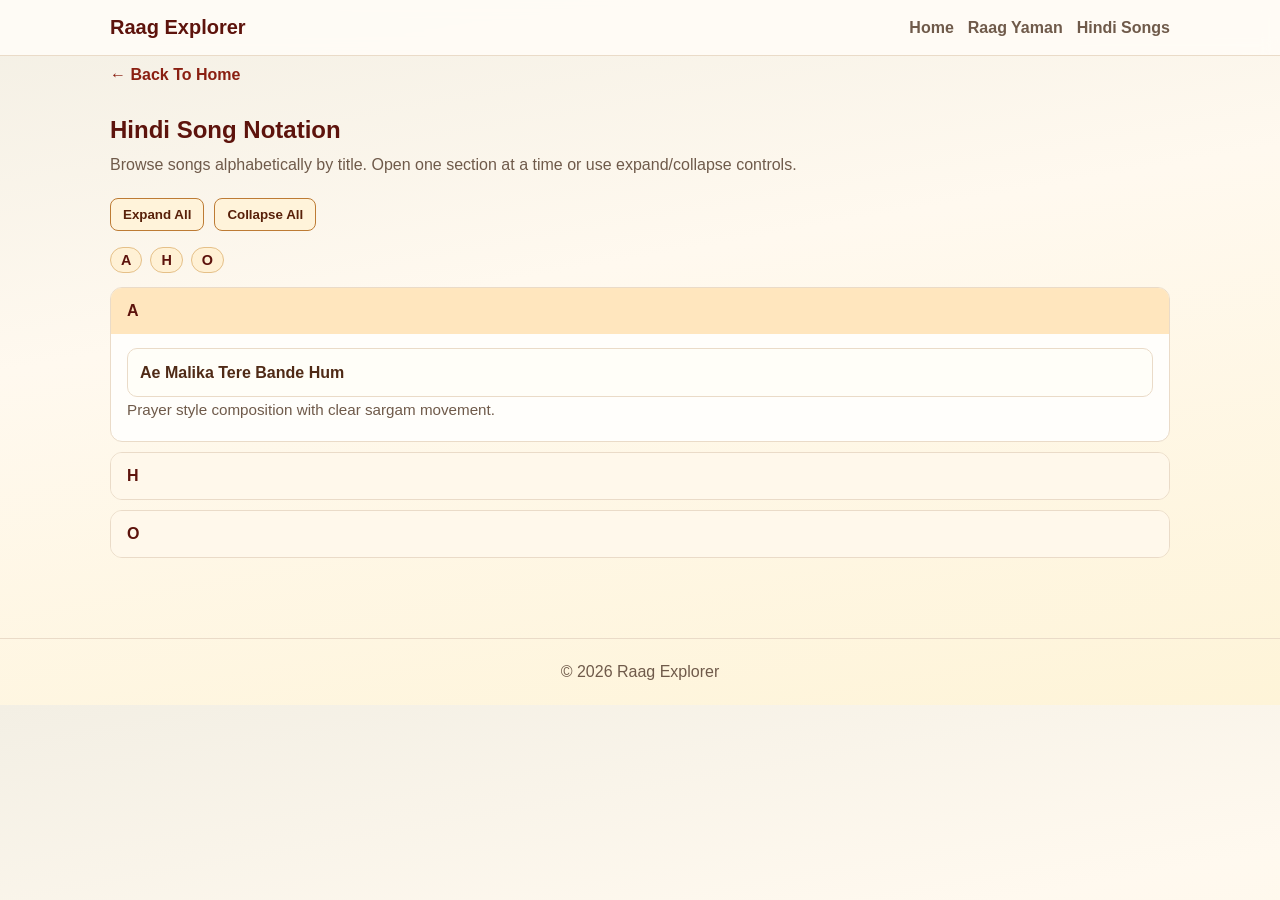
==== songs/index.html @ ac2ba037 "added songs" ====
<!doctype html>
<html lang="en">
  <head>
    <meta charset="UTF-8" />
    <meta name="viewport" content="width=device-width, initial-scale=1.0" />
    <title>Hindi Song Notation - Song Index</title>
    <link rel="stylesheet" href="/assets/css/site.css" />
  </head>
  <body>
    <header class="site-header">
      <div class="header-wrap">
        <h1 class="brand">Raag Explorer</h1>
        <nav class="top-nav" aria-label="Primary">
          <a href="/index.html">Home</a>
          <a href="/raags/yaman.html">Raag Yaman</a>
          <a href="/songs/index.html">Hindi Songs</a>
        </nav>
      </div>
    </header>

    <main class="main">
      <a class="crumb" href="/index.html">← Back To Home</a>
      <h2 class="section-title">Hindi Song Notation</h2>
      <p class="section-subtitle">
        Browse songs alphabetically by title. Open one section at a time or use
        expand/collapse controls.
      </p>

      <div class="controls" role="group" aria-label="Song index controls">
        <button class="button" id="expandAll" type="button">Expand All</button>
        <button class="button" id="collapseAll" type="button">Collapse All</button>
      </div>

      <nav class="alphabet-nav" aria-label="Alphabet jump navigation">
        <a href="#letter-a">A</a>
        <a href="#letter-h">H</a>
        <a href="#letter-o">O</a>
      </nav>

      <section class="accordion" aria-label="Songs by alphabet">
        <article class="accordion-item open" id="letter-a">
          <button class="accordion-toggle" type="button" aria-expanded="true">
            A
          </button>
          <div class="accordion-panel">
            <ul class="song-list">
              <li>
                <a href="/songs/ae-malika-tere-bande-hum.html">Ae Malika Tere Bande Hum</a>
                <p class="song-meta">Prayer style composition with clear sargam movement.</p>
              </li>
            </ul>
          </div>
        </article>

        <article class="accordion-item" id="letter-h">
          <button class="accordion-toggle" type="button" aria-expanded="false">
            H
          </button>
          <div class="accordion-panel">
            <ul class="song-list">
              <li>
                <a href="/songs/har-har-bole-namah-shivay.html">Har Har Bole Namah Shivay</a>
                <p class="song-meta">Devotional notation with recurring phrase patterns.</p>
              </li>
            </ul>
          </div>
        </article>

        <article class="accordion-item" id="letter-o">
          <button class="accordion-toggle" type="button" aria-expanded="false">
            O
          </button>
          <div class="accordion-panel">
            <ul class="song-list">
              <li>
                <a href="/songs/om-namah-shivay.html">Om Namah Shivay</a>
                <p class="song-meta">Beginner-friendly devotional line for font practice.</p>
              </li>
            </ul>
          </div>
        </article>
      </section>
    </main>

    <footer class="page-footer">© 2026 Raag Explorer</footer>

    <script>
      const accordionItems = Array.from(document.querySelectorAll('.accordion-item'));
      const toggles = Array.from(document.querySelectorAll('.accordion-toggle'));
      const expandAllButton = document.getElementById('expandAll');
      const collapseAllButton = document.getElementById('collapseAll');

      function setItemOpenState(item, shouldOpen) {
        const toggle = item.querySelector('.accordion-toggle');
        item.classList.toggle('open', shouldOpen);
        toggle.setAttribute('aria-expanded', shouldOpen ? 'true' : 'false');
      }

      toggles.forEach((toggle) => {
        toggle.addEventListener('click', () => {
          const currentItem = toggle.closest('.accordion-item');
          const willOpen = !currentItem.classList.contains('open');

          accordionItems.forEach((item) => setItemOpenState(item, false));
          if (willOpen) {
            setItemOpenState(currentItem, true);
          }
        });
      });

      expandAllButton.addEventListener('click', () => {
        accordionItems.forEach((item) => setItemOpenState(item, true));
      });

      collapseAllButton.addEventListener('click', () => {
        accordionItems.forEach((item) => setItemOpenState(item, false));
      });
    </script>
  </body>
</html>
---- assets/css/site.css ----
@font-face {
  font-family: 'OmeBhatkhandeEnglish';
  src: url('/assets/fonts/OmeBhatkhandeEnglish.ttf') format('truetype');
  font-weight: normal;
  font-style: normal;
}

@font-face {
  font-family: 'OmeBhatkhandeHindi';
  src: url('/assets/fonts/OmeBhatkhandeHindi.ttf') format('truetype');
  font-weight: normal;
  font-style: normal;
}

:root {
  --page-bg: linear-gradient(170deg, #f3efe4 0%, #fff9ef 40%, #fef4d8 100%);
  --surface: #fffefb;
  --ink: #2b1f16;
  --muted: #6f5a4a;
  --brand: #8a1f11;
  --brand-dark: #5d130c;
  --accent: #d79233;
  --border: #eadbc8;
  --shadow: 0 10px 30px rgba(84, 40, 14, 0.12);
}

* {
  box-sizing: border-box;
}

body {
  margin: 0;
  font-family: 'Trebuchet MS', 'Gill Sans', sans-serif;
  color: var(--ink);
  background: var(--page-bg);
}

.site-header {
  background: rgba(255, 252, 247, 0.9);
  backdrop-filter: blur(8px);
  border-bottom: 1px solid var(--border);
  position: sticky;
  top: 0;
  z-index: 10;
}

.header-wrap {
  max-width: 1100px;
  margin: 0 auto;
  padding: 16px 20px;
  display: flex;
  justify-content: space-between;
  align-items: center;
  gap: 12px;
}

.brand {
  margin: 0;
  font-size: 1.25rem;
  color: var(--brand-dark);
}

.top-nav {
  display: flex;
  gap: 14px;
}

.top-nav a {
  color: var(--muted);
  text-decoration: none;
  font-weight: 700;
}

.top-nav a:hover {
  color: var(--brand);
}

.hero {
  max-width: 1100px;
  margin: 28px auto 18px;
  padding: 42px 24px;
  border: 1px solid #f1d9ad;
  border-radius: 18px;
  background: radial-gradient(circle at top right, #ffd98f 0%, #f7b756 30%, #cc6d2d 100%);
  color: #fff7e6;
  box-shadow: var(--shadow);
}

.hero h2 {
  margin-top: 0;
  margin-bottom: 10px;
  font-size: clamp(1.8rem, 3.2vw, 2.8rem);
}

.hero p {
  max-width: 700px;
  margin: 0;
  font-size: 1.05rem;
  line-height: 1.6;
}

.main {
  max-width: 1100px;
  margin: 0 auto;
  padding: 0 20px 40px;
}

.section-title {
  margin-top: 24px;
  margin-bottom: 12px;
  font-size: 1.5rem;
  color: var(--brand-dark);
}

.section-subtitle {
  margin: 0 0 24px;
  color: var(--muted);
}

.raag-grid {
  display: grid;
  grid-template-columns: repeat(auto-fit, minmax(240px, 1fr));
  gap: 16px;
}

.raag-card {
  display: block;
  text-decoration: none;
  background: var(--surface);
  border: 1px solid var(--border);
  border-radius: 14px;
  padding: 18px;
  color: inherit;
  box-shadow: 0 4px 14px rgba(68, 36, 12, 0.08);
  transition: transform 0.2s ease, box-shadow 0.2s ease, border-color 0.2s ease;
}

.raag-card:hover {
  transform: translateY(-4px);
  border-color: #ddb070;
  box-shadow: 0 10px 22px rgba(68, 36, 12, 0.16);
}

.raag-card h3 {
  margin: 0 0 8px;
  color: var(--brand-dark);
}

.raag-card p {
  margin: 0;
  color: var(--muted);
  line-height: 1.5;
}

.coming-soon {
  opacity: 0.65;
  cursor: not-allowed;
}

.page-footer {
  margin-top: 40px;
  padding: 24px;
  text-align: center;
  color: var(--muted);
  border-top: 1px solid var(--border);
}

.crumb {
  display: inline-block;
  margin-top: 10px;
  margin-bottom: 8px;
  color: var(--brand);
  text-decoration: none;
  font-weight: 700;
}

.controls {
  display: flex;
  flex-wrap: wrap;
  gap: 10px;
  margin: 16px 0;
}

.button {
  border: 1px solid #bd7b34;
  background: #fff3da;
  color: #582009;
  padding: 8px 12px;
  border-radius: 8px;
  font-weight: 700;
  cursor: pointer;
}

.button:hover {
  background: #ffe7bc;
}

.font-selector {
  display: flex;
  align-items: center;
  gap: 10px;
  margin-top: 8px;
  margin-bottom: 16px;
}

.font-selector select {
  padding: 8px 10px;
  border: 1px solid #d2b38f;
  border-radius: 8px;
}

.accordion {
  display: grid;
  gap: 10px;
}

.accordion-item {
  border: 1px solid var(--border);
  background: var(--surface);
  border-radius: 12px;
  overflow: hidden;
}

.accordion-toggle {
  width: 100%;
  border: 0;
  background: #fff8eb;
  color: #5d130c;
  text-align: left;
  font-size: 1rem;
  font-weight: 700;
  padding: 14px 16px;
  cursor: pointer;
}

.accordion-toggle[aria-expanded='true'] {
  background: #ffe6be;
}

.accordion-panel {
  display: none;
  padding: 14px 16px 18px;
  color: #452d1f;
  line-height: 1.7;
}

.accordion-item.open .accordion-panel {
  display: block;
}

.alphabet-nav {
  display: flex;
  flex-wrap: wrap;
  gap: 8px;
  margin: 8px 0 14px;
}

.alphabet-nav a {
  text-decoration: none;
  color: #5d130c;
  background: #fff1d5;
  border: 1px solid #e5c088;
  border-radius: 999px;
  font-weight: 700;
  font-size: 0.9rem;
  padding: 4px 10px;
}

.alphabet-nav a:hover {
  background: #ffe5b8;
}

.song-list {
  list-style: none;
  margin: 0;
  padding: 0;
  display: grid;
  gap: 10px;
}

.song-list a {
  display: block;
  text-decoration: none;
  background: #fffef8;
  border: 1px solid var(--border);
  color: #4f2a16;
  border-radius: 10px;
  padding: 10px 12px;
  font-weight: 700;
}

.song-list a:hover {
  border-color: #d89e58;
  background: #fff4dc;
}

.song-meta {
  margin: 0;
  color: var(--muted);
  font-size: 0.95rem;
}

.notation-box {
  background: #ffffff;
  border: 1px solid var(--border);
  border-radius: 10px;
  padding: 12px;
}

.notation-line {
  margin: 4px 0 10px;
}

.bhatkhande-english {
  font-family: 'OmeBhatkhandeEnglish', sans-serif;
  font-size: 30px;
}

.bhatkhande-hindi {
  font-family: 'OmeBhatkhandeHindi', sans-serif;
  font-size: 30px;
}

@media (max-width: 700px) {
  .header-wrap {
    flex-direction: column;
    align-items: flex-start;
  }

  .hero {
    margin-top: 18px;
    border-radius: 14px;
    padding: 26px 18px;
  }

  .main {
    padding: 0 14px 26px;
  }
}
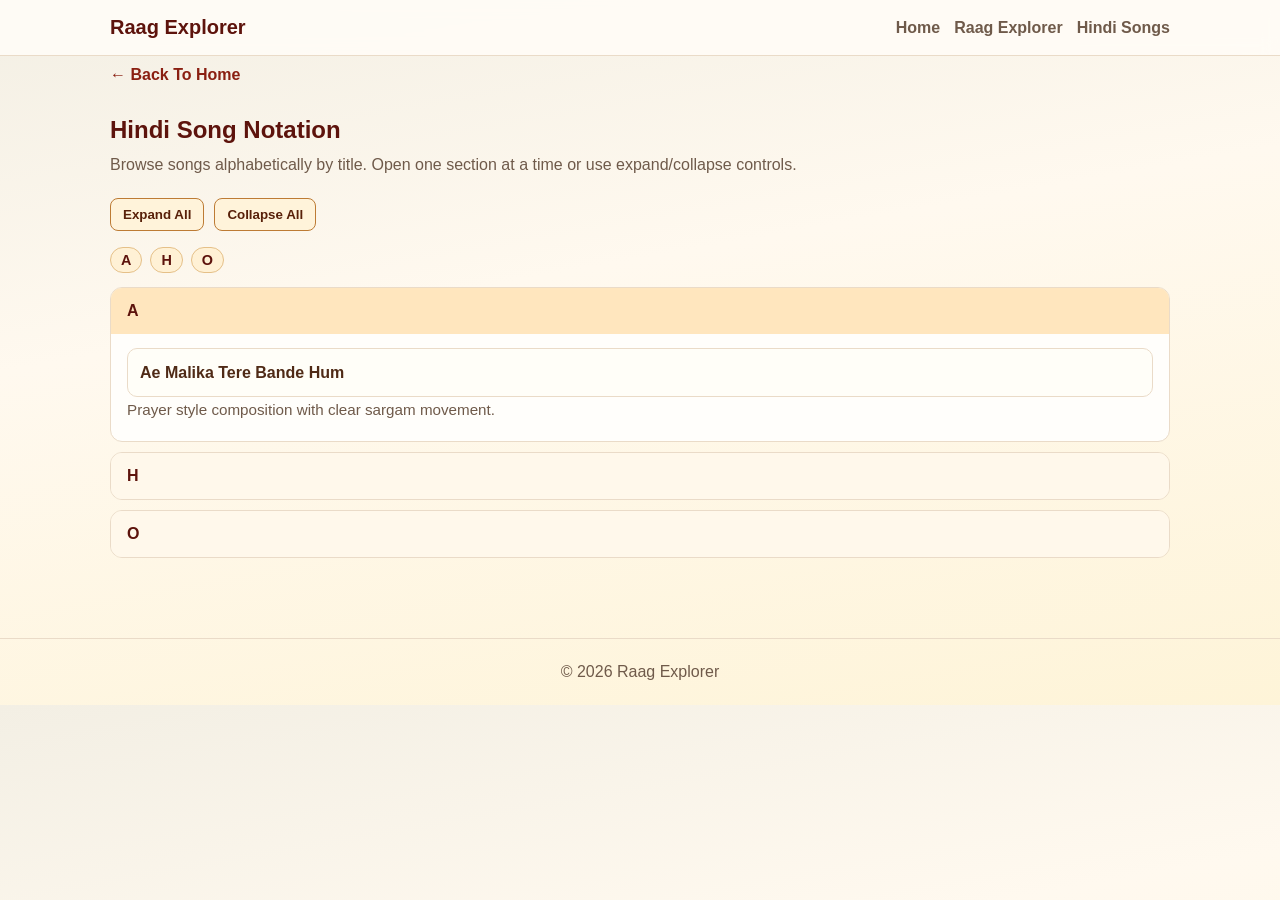
==== commit 7735682f: "added database" ====
--- a/songs/index.html
+++ b/songs/index.html
@@ -12,7 +12,7 @@
         <h1 class="brand">Raag Explorer</h1>
         <nav class="top-nav" aria-label="Primary">
           <a href="/index.html">Home</a>
-          <a href="/raags/yaman.html">Raag Yaman</a>
+          <a href="/raags/index.html">Raag Explorer</a>
           <a href="/songs/index.html">Hindi Songs</a>
         </nav>
       </div>
--- a/assets/css/site.css
+++ b/assets/css/site.css
@@ -311,14 +311,149 @@
   margin: 4px 0 10px;
 }
 
+.sheet-config {
+  background: var(--surface);
+  border: 1px solid var(--border);
+  border-radius: 12px;
+  padding: 14px;
+  margin: 0 0 16px;
+}
+
+.sheet-config h3 {
+  margin: 0 0 8px;
+  color: var(--brand-dark);
+}
+
+.sheet-help {
+  margin: 0 0 12px;
+  color: var(--muted);
+  line-height: 1.5;
+}
+
+.sheet-config-grid {
+  display: grid;
+  grid-template-columns: 1fr 120px auto;
+  gap: 10px;
+  align-items: end;
+}
+
+.sheet-config-grid label {
+  display: grid;
+  gap: 6px;
+  font-size: 0.92rem;
+  color: var(--muted);
+}
+
+.sheet-config-grid input {
+  width: 100%;
+  padding: 8px 10px;
+  border: 1px solid #d2b38f;
+  border-radius: 8px;
+}
+
+.sheet-status {
+  margin: 10px 0 0;
+  color: #5e3d26;
+  font-size: 0.95rem;
+}
+
+.explorer-layout {
+  display: grid;
+  grid-template-columns: minmax(260px, 340px) minmax(0, 1fr);
+  gap: 14px;
+}
+
+.explorer-sidebar,
+.explorer-detail {
+  background: var(--surface);
+  border: 1px solid var(--border);
+  border-radius: 12px;
+  padding: 14px;
+}
+
+.search-label {
+  display: block;
+  font-weight: 700;
+  color: var(--brand-dark);
+  margin-bottom: 6px;
+}
+
+.search-input {
+  width: 100%;
+  border: 1px solid #d2b38f;
+  border-radius: 8px;
+  padding: 9px 10px;
+}
+
+.result-count {
+  margin: 8px 0;
+  color: var(--muted);
+  font-size: 0.92rem;
+}
+
+.raag-list {
+  display: grid;
+  gap: 8px;
+}
+
+.raag-list-item {
+  width: 100%;
+  border: 1px solid var(--border);
+  background: #fffef8;
+  color: #4f2a16;
+  border-radius: 10px;
+  padding: 10px 12px;
+  text-align: left;
+  font-weight: 700;
+  cursor: pointer;
+}
+
+.raag-list-item:hover {
+  border-color: #d89e58;
+  background: #fff4dc;
+}
+
+.raag-list-item.active {
+  border-color: #bd7b34;
+  background: #ffe6be;
+}
+
+.list-empty {
+  margin: 0;
+  color: var(--muted);
+  font-style: italic;
+}
+
+.detail-title {
+  margin: 0 0 10px;
+  color: var(--brand-dark);
+}
+
+.detail-grid {
+  display: grid;
+  grid-template-columns: repeat(auto-fit, minmax(200px, 1fr));
+  gap: 8px;
+}
+
+.detail-lines p,
+.detail-grid p {
+  margin: 0;
+}
+
+.detail-lines {
+  margin-top: 10px;
+  display: grid;
+  gap: 8px;
+}
+
 .bhatkhande-english {
   font-family: 'OmeBhatkhandeEnglish', sans-serif;
-  font-size: 30px;
+  font-size: 8.0pt;
 }
 
 .bhatkhande-hindi {
   font-family: 'OmeBhatkhandeHindi', sans-serif;
-  font-size: 30px;
+  font-size: 8.0pt;
 }
 
 @media (max-width: 700px) {
@@ -336,4 +471,12 @@
   .main {
     padding: 0 14px 26px;
   }
-}
+
+  .sheet-config-grid {
+    grid-template-columns: 1fr;
+  }
+
+  .explorer-layout {
+    grid-template-columns: 1fr;
+  }
+}
